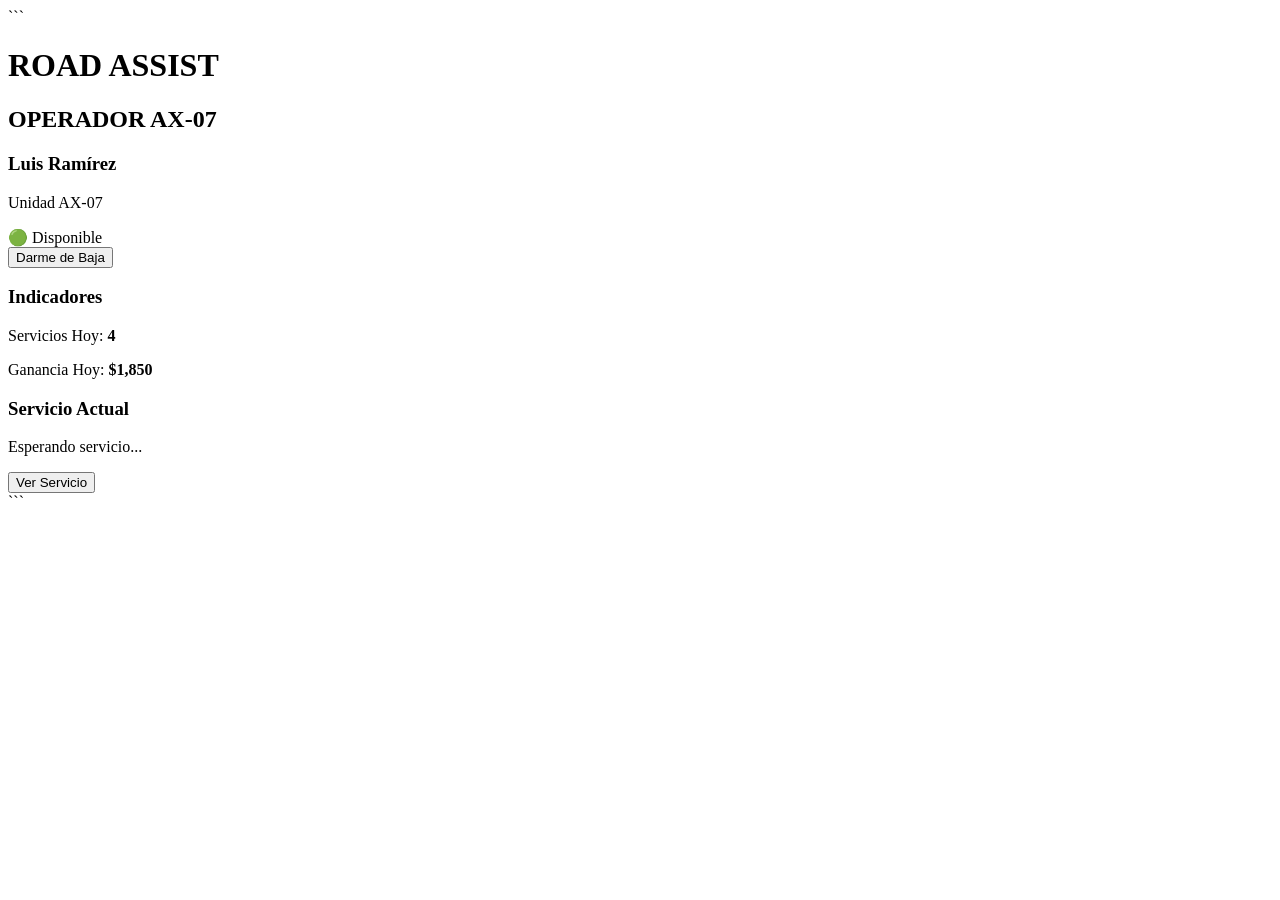
==== dashboard.html @ 35d8fec3 "Create dashboard.html" ====
<!DOCTYPE html>

<html lang="es">

<head>

<meta charset="UTF-8">

<meta
name="viewport"
content="width=device-width, initial-scale=1.0">

<title>Dashboard Operador</title>

<link rel="stylesheet" href="style.css">

</head>

<body>

<div class="dashboard">

```
<div class="header">

    <h1>
        ROAD ASSIST
    </h1>

    <h2>
        OPERADOR AX-07
    </h2>

</div>

<div class="card">

    <h3>
        Luis Ramírez
    </h3>

    <p>
        Unidad AX-07
    </p>

    <div id="operatorStatus"
         class="status available">

        🟢 Disponible

    </div>

    <button id="toggleStatus">

        Darme de Baja

    </button>

</div>

<div class="card">

    <h3>
        Indicadores
    </h3>

    <p>
        Servicios Hoy:
        <b>4</b>
    </p>

    <p>
        Ganancia Hoy:
        <b>$1,850</b>
    </p>

</div>

<div class="card">

    <h3>
        Servicio Actual
    </h3>

    <p id="serviceMessage">

        Esperando servicio...

    </p>

    <button
        id="serviceBtn">

        Ver Servicio

    </button>

</div>
```

</div>

<script>

let active = true;

const status =
document.getElementById(
"operatorStatus"
);

document
.getElementById(
"toggleStatus"
)
.addEventListener(
"click",
()=>{

active = !active;

if(active){

status.innerHTML =
"🟢 Disponible";

status.className =
"status available";

}else{

status.innerHTML =
"🔴 No Disponible";

status.className =
"status offline";

}

});

document
.getElementById(
"serviceBtn"
)
.addEventListener(
"click",
()=>{

window.location.href =
"servicio.html";

});

</script>

</body>
</html>
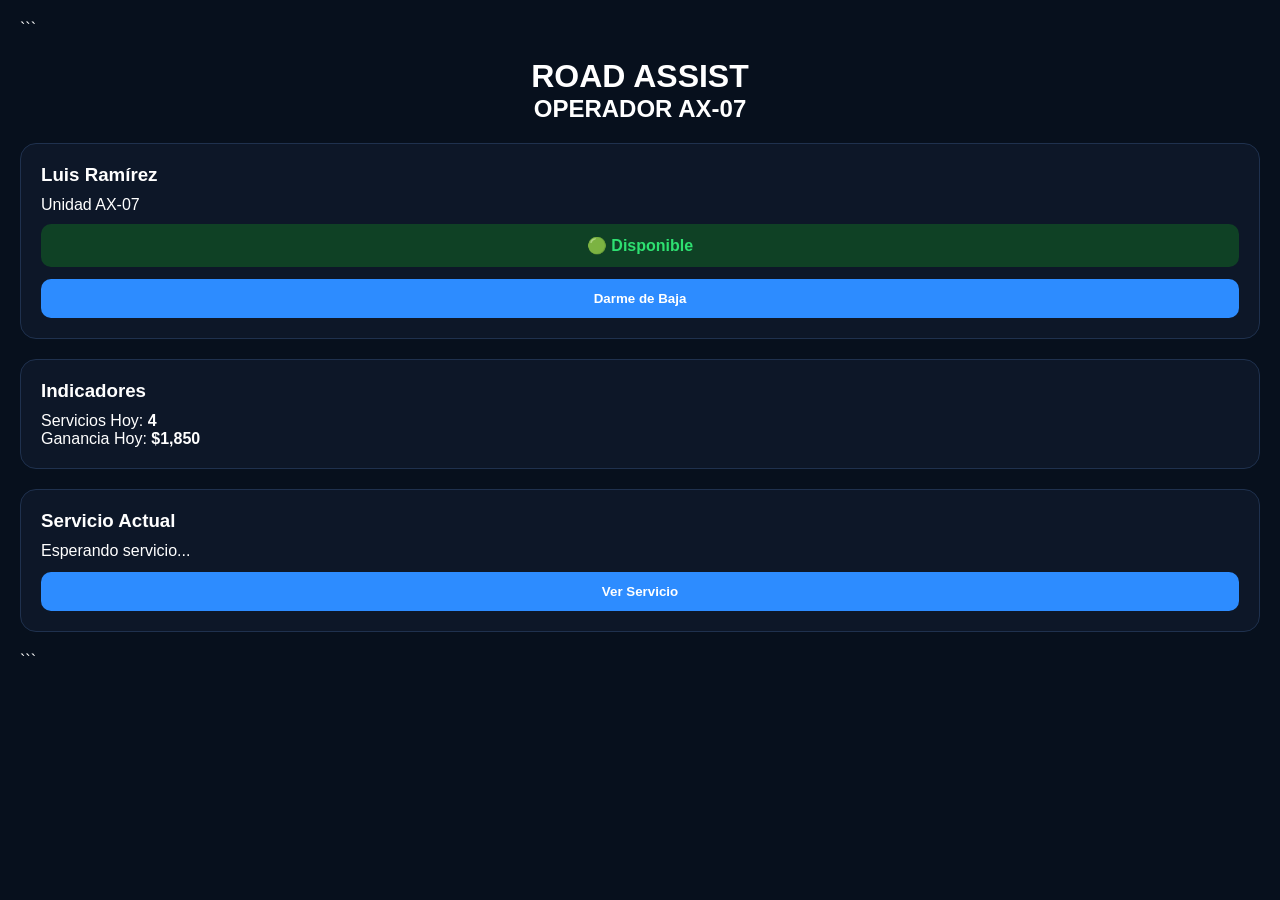
==== commit 1ab1523c: "Update dashboard.html" ====
--- a/dashboard.html
+++ b/dashboard.html
@@ -88,8 +88,7 @@
 
     </p>
 
-    <button
-        id="serviceBtn">
+    <button id="serviceBtn">
 
         Ver Servicio
 
@@ -100,59 +99,8 @@
 
 </div>
 
-<script>
-
-let active = true;
-
-const status =
-document.getElementById(
-"operatorStatus"
-);
-
-document
-.getElementById(
-"toggleStatus"
-)
-.addEventListener(
-"click",
-()=>{
-
-active = !active;
-
-if(active){
-
-status.innerHTML =
-"🟢 Disponible";
-
-status.className =
-"status available";
-
-}else{
-
-status.innerHTML =
-"🔴 No Disponible";
-
-status.className =
-"status offline";
-
-}
-
-});
-
-document
-.getElementById(
-"serviceBtn"
-)
-.addEventListener(
-"click",
-()=>{
-
-window.location.href =
-"servicio.html";
-
-});
-
-</script>
+<script src="script.js"></script>
 
 </body>
+
 </html>
--- a/style.css
+++ b/style.css
@@ -0,0 +1,206 @@
+*{
+margin:0;
+padding:0;
+box-sizing:border-box;
+font-family:Arial, Helvetica, sans-serif;
+}
+
+body{
+background:#07101d;
+color:white;
+min-height:100vh;
+}
+
+/* LOGIN */
+
+.login-container{
+height:100vh;
+display:flex;
+justify-content:center;
+align-items:center;
+}
+
+.login-card{
+width:400px;
+background:#0d1728;
+padding:30px;
+border-radius:20px;
+border:1px solid #1f314e;
+display:flex;
+flex-direction:column;
+gap:15px;
+}
+
+.login-card h1{
+text-align:center;
+color:#2d8cff;
+}
+
+.login-card h2{
+text-align:center;
+font-size:18px;
+}
+
+.unit-box{
+background:#081221;
+padding:12px;
+border-radius:10px;
+text-align:center;
+}
+
+.login-card input{
+padding:14px;
+border-radius:10px;
+border:none;
+background:#081221;
+color:white;
+}
+
+.login-card button{
+padding:14px;
+border:none;
+border-radius:10px;
+background:#2d8cff;
+color:white;
+font-weight:bold;
+cursor:pointer;
+}
+
+/* DASHBOARD */
+
+.dashboard{
+padding:20px;
+display:flex;
+flex-direction:column;
+gap:20px;
+}
+
+.header{
+text-align:center;
+}
+
+.card{
+background:#0d1728;
+border:1px solid #1f314e;
+border-radius:16px;
+padding:20px;
+}
+
+.card h3{
+margin-bottom:10px;
+}
+
+.card button{
+width:100%;
+margin-top:12px;
+padding:12px;
+border:none;
+border-radius:10px;
+cursor:pointer;
+background:#2d8cff;
+color:white;
+font-weight:bold;
+}
+
+.status{
+padding:12px;
+border-radius:10px;
+margin-top:10px;
+font-weight:bold;
+text-align:center;
+}
+
+.available{
+background:#0f4125;
+color:#2ee071;
+}
+
+.offline{
+background:#4b1010;
+color:#ff4b55;
+}
+
+/* SERVICIO */
+
+.service-container{
+display:flex;
+justify-content:center;
+align-items:center;
+padding:30px;
+min-height:100vh;
+}
+
+.service-card{
+width:500px;
+background:#0d1728;
+border:1px solid #1f314e;
+border-radius:20px;
+padding:25px;
+}
+
+.service-card h1{
+text-align:center;
+margin-bottom:15px;
+color:#2d8cff;
+}
+
+.service-card p{
+margin-bottom:12px;
+}
+
+.service-card hr{
+margin:15px 0;
+border-color:#1f314e;
+}
+
+.service-card button{
+width:100%;
+margin-top:10px;
+padding:14px;
+border:none;
+border-radius:10px;
+font-weight:bold;
+cursor:pointer;
+color:white;
+}
+
+#acceptBtn{
+background:#2ee071;
+}
+
+#rejectBtn{
+background:#ff4b55;
+}
+
+#routeBtn{
+background:#2d8cff;
+}
+
+#arriveBtn{
+background:#ffab2e;
+}
+
+#finishBtn{
+background:#7c4dff;
+}
+
+#backBtn{
+background:#455a64;
+}
+
+button:hover{
+opacity:.9;
+}
+
+@media(max-width:768px){
+
+.login-card,
+.service-card{
+width:95%;
+}
+
+.dashboard{
+padding:10px;
+}
+
+}
